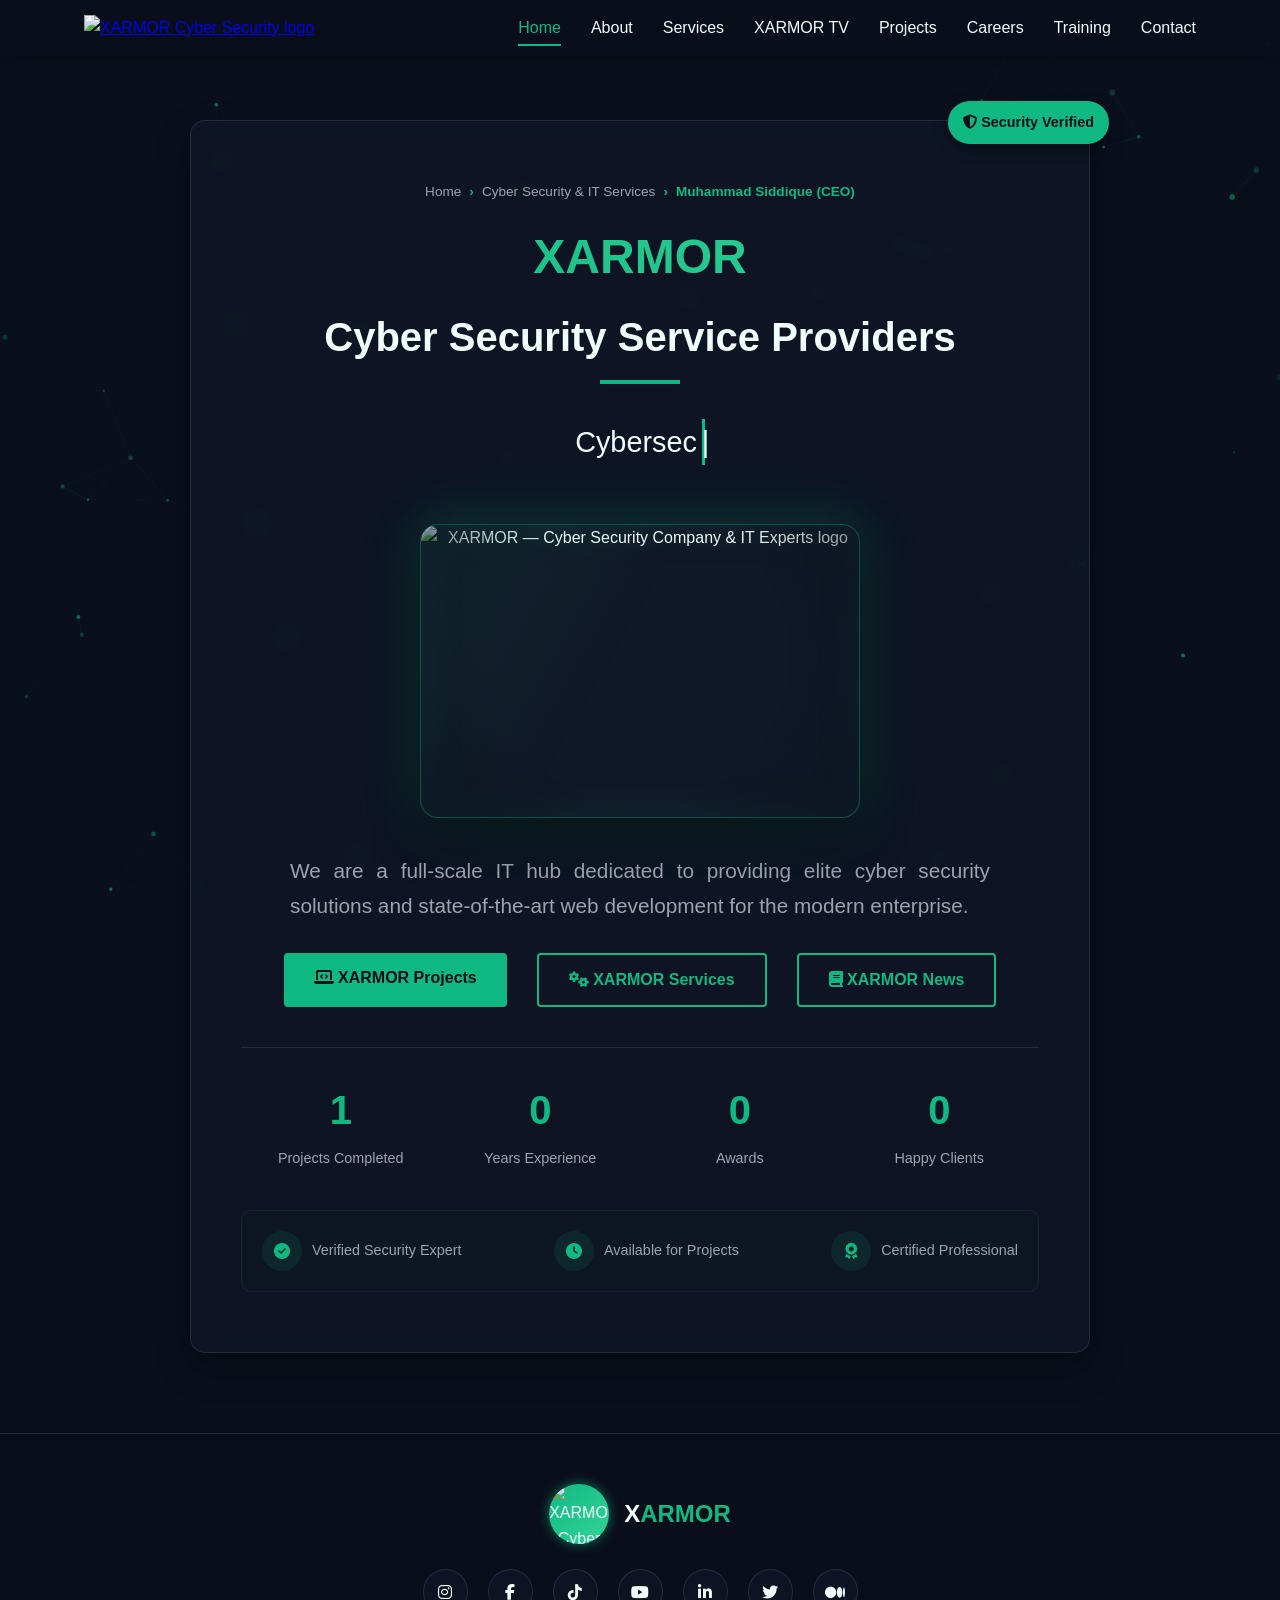
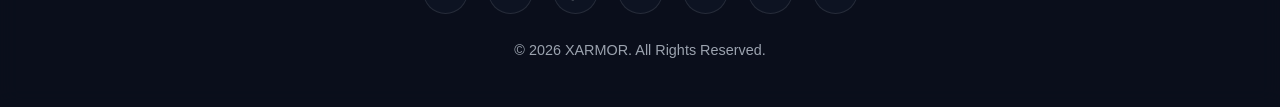
==== index.html @ 3f314975 "Add files via upload" ====
<!DOCTYPE html>
<html lang="en">
<head>
    <meta charset="UTF-8">
    <meta name="viewport" content="width=device-width, initial-scale=1.0">

    <!-- ============================ PRIMARY SEO ============================ -->
    <title>XARMOR — Cyber Security Company & IT Experts | Muhammad Siddique</title>
    <meta name="description" content="XARMOR is a Lahore-based cyber security company and full-scale IT hub led by Muhammad Siddique (UET & UMT) — penetration testing, ethical hacking, vulnerability assessment, IoT security, machine learning & web development.">
    <meta name="keywords" content="XARMOR, XARMOR Cyber Security, Siddique, Siddiqui, Muhammad Siddique, Professor Siddiqui, Siddique UET, Siddique UMT, IT Expert, IT Hub, Cyber Security, Cybersecurity Company, Penetration Testing, Vulnerability Assessment, Ethical Hacking, IoT Security, Machine Learning, Network Security, Web Development, Python, Django, UET, UMT, University of Engineering and Technology, University of Management and Technology, Cyber Security Lahore, Cyber Security Pakistan, Security Researcher">
    <meta name="author" content="Muhammad Siddique (XARMOR)">
    <meta name="robots" content="index, follow, max-image-preview:large, max-snippet:-1, max-video-preview:-1">
    <meta name="theme-color" content="#10b981">
    <link rel="canonical" href="https://siddique.xarmor.org/">
    <!-- Add your Google Search Console verification token here when you have it:
         <meta name="google-site-verification" content="YOUR_TOKEN"> -->

    <!-- ============================ OPEN GRAPH (Facebook/LinkedIn/WhatsApp) ============================ -->
    <meta property="og:type" content="website">
    <meta property="og:site_name" content="XARMOR">
    <meta property="og:title" content="XARMOR — Cyber Security Company & IT Experts | Muhammad Siddique">
    <meta property="og:description" content="Lahore-based cyber security company & IT hub led by Muhammad Siddique (UET & UMT) — penetration testing, ethical hacking, IoT & web security.">
    <meta property="og:url" content="https://siddique.xarmor.org/">
    <meta property="og:image" content="https://siddique.xarmor.org/asserts/logo.jpg">
    <meta property="og:image:width" content="1000">
    <meta property="og:image:height" content="667">
    <meta property="og:image:alt" content="XARMOR — Cyber Security Company &amp; IT Experts">
    <meta property="og:locale" content="en_US">

    <!-- ============================ TWITTER / X CARD ============================ -->
    <meta name="twitter:card" content="summary_large_image">
    <meta name="twitter:title" content="XARMOR — Cyber Security Company & IT Experts | Muhammad Siddique">
    <meta name="twitter:description" content="Lahore-based cyber security company & IT hub led by Muhammad Siddique (UET & UMT) — penetration testing, ethical hacking, IoT & web security.">
    <meta name="twitter:image" content="https://siddique.xarmor.org/asserts/logo.jpg">

    <!-- ============================ PERFORMANCE / RESOURCE HINTS ============================ -->
    <link rel="preconnect" href="https://cdnjs.cloudflare.com" crossorigin>
    <link rel="preconnect" href="https://images.unsplash.com" crossorigin>
    <link rel="preconnect" href="https://img.youtube.com" crossorigin>
    <link rel="preconnect" href="https://www.youtube.com">

    <!-- ============================ ICONS / MANIFEST ============================ -->
    <link rel="shortcut icon" href="favicon/favicon-32x32.png" type="image/png">
    <link rel="icon" type="image/png" sizes="32x32" href="favicon/favicon-32x32.png">
    <link rel="icon" type="image/png" sizes="16x16" href="favicon/favicon-16x16.png">
    <link rel="apple-touch-icon" sizes="180x180" href="favicon/apple-touch-icon.png">
    <link rel="manifest" href="favicon/site.webmanifest">

    <!-- ============================ STYLES ============================ -->
    <link rel="preload" as="style" href="https://cdnjs.cloudflare.com/ajax/libs/font-awesome/6.4.0/css/all.min.css" onload="this.onload=null;this.rel='stylesheet'">
    <noscript><link rel="stylesheet" href="https://cdnjs.cloudflare.com/ajax/libs/font-awesome/6.4.0/css/all.min.css"></noscript>
    <link rel="stylesheet" href="style.css">
<script type="application/ld+json">
    {
      "@context": "https://schema.org",
      "@graph": [
        {
          "@type": ["Organization", "ProfessionalService"],
          "@id": "https://siddique.xarmor.org/#organization",
          "name": "XARMOR",
          "alternateName": "XARMOR Cyber Security",
          "url": "https://siddique.xarmor.org/",
          "logo": "https://siddique.xarmor.org/favicon/android-chrome-512x512.png",
          "image": "https://siddique.xarmor.org/asserts/logo.jpg",
          "description": "XARMOR is a full-scale IT hub and cyber security company providing penetration testing, vulnerability assessment, ethical hacking, IoT security, machine learning and web development.",
          "email": "info@xarmor.org",
          "telephone": "+92-301-336-9414",
          "priceRange": "$$",
          "areaServed": "Worldwide",
          "knowsAbout": ["Cyber Security", "Penetration Testing", "Vulnerability Assessment", "Ethical Hacking", "IoT Security", "Machine Learning", "Network Security", "Web Development", "Python Programming", "Django", "Information Technology", "Linux"],
          "address": {
            "@type": "PostalAddress",
            "addressLocality": "Lahore",
            "addressRegion": "Punjab",
            "addressCountry": "PK"
          },
          "founder": { "@id": "https://siddique.xarmor.org/#person" },
          "sameAs": [
            "https://www.instagram.com/xarmororg/",
            "https://www.facebook.com/profile.php?id=61591018547127",
            "https://www.youtube.com/@xarmororg",
            "https://www.linkedin.com/in/siddique24"
          ]
        },
        {
          "@type": "Person",
          "@id": "https://siddique.xarmor.org/#person",
          "name": "Muhammad Siddique",
          "alternateName": ["Siddique", "Siddiqui", "Muhammad Siddiqui", "Professor Siddiqui", "Siddique UET"],
          "jobTitle": "CEO & Cyber Security Expert",
          "description": "Muhammad Siddique is the CEO of XARMOR, an IT expert and cyber security researcher specialising in penetration testing, IoT security and machine learning. UET and UMT alumnus based in Lahore, Pakistan.",
          "url": "https://siddique.xarmor.org/",
          "image": "https://siddique.xarmor.org/asserts/siddique.jpg",
          "worksFor": { "@id": "https://siddique.xarmor.org/#organization" },
          "alumniOf": [
            { "@type": "CollegeOrUniversity", "name": "University of Engineering and Technology (UET), Lahore" },
            { "@type": "CollegeOrUniversity", "name": "University of Management and Technology (UMT), Lahore" }
          ],
          "knowsAbout": ["Cyber Security", "Penetration Testing", "Ethical Hacking", "IoT Security", "Machine Learning", "Network Security", "Python", "Django", "Web Development", "Information Technology"],
          "sameAs": [
            "https://www.linkedin.com/in/siddique24",
            "https://www.youtube.com/@xarmororg",
            "https://www.instagram.com/xarmororg/",
            "https://www.facebook.com/profile.php?id=61591018547127"
          ]
        },
        {
          "@type": "WebSite",
          "@id": "https://siddique.xarmor.org/#website",
          "url": "https://siddique.xarmor.org/",
          "name": "XARMOR — Cyber Security Company & IT Experts",
          "description": "Cyber security company and IT hub led by Muhammad Siddique (UET & UMT).",
          "inLanguage": "en",
          "publisher": { "@id": "https://siddique.xarmor.org/#organization" }
        },
        {
          "@type": "BreadcrumbList",
          "@id": "https://siddique.xarmor.org/#breadcrumb",
          "itemListElement": [
            { "@type": "ListItem", "position": 1, "name": "Home", "item": "https://siddique.xarmor.org/#home" },
            { "@type": "ListItem", "position": 2, "name": "Cyber Security & IT Services", "item": "https://siddique.xarmor.org/#services" },
            { "@type": "ListItem", "position": 3, "name": "Muhammad Siddique (CEO)", "item": "https://siddique.xarmor.org/#about" }
          ]
        }
      ]
    }
    </script>
</head>
<body>
    <canvas id="network-canvas"></canvas>

    <div class="scroll-top" id="scrollTop">
        <i class="fas fa-chevron-up"></i>
    </div>

    <header>
        <div class="container header-container">
            <div class="logo-container"><a href="index.html"><img src="favicon/favicon-32x32.png" alt="XARMOR Cyber Security logo" class="logo-img" width="50" height="50"></a>
            </div>
            <nav>
                <div class="menu-toggle" id="menuToggle">
                    <i class="fas fa-bars"></i>
                </div>
                <ul id="navMenu">
                    <li><a href="index.html" class="active">Home</a></li>
                    <li><a href="about.html">About</a></li>
                    <li><a href="services.html">Services</a></li>
                    <li><a href="xarmor-tv.html">XARMOR TV</a></li>
                    <li><a href="projects.html">Projects</a></li>
                    <li><a href="careers.html">Careers</a></li>
                    <li><a href="training.html">Training</a></li>
                    <li><a href="contact.html">Contact</a></li>
                </ul>
            </nav>
        </div>
    </header>

<section class="hero" id="home">
        <div class="container">
            <div class="hero-content">
                <nav class="breadcrumb" aria-label="Breadcrumb">
                    <ol>
                        <li><a href="index.html">Home</a></li>
                        <li><a href="services.html">Cyber Security &amp; IT Services</a></li>
                        <li aria-current="page">Muhammad Siddique (CEO)</li>
                    </ol>
                </nav>

                <div class="security-badge">
                    <i class="fas fa-shield-alt"></i> Security Verified
                </div>
                
                <h1>X<span class="highlight">ARMOR</span></h1>
                
                <!-- Name above typing text -->
                <div class="name-above-typing">
                    <h2 class="profession-title">Cyber Security Service Providers</h2>
                </div>
                
                <div class="typing-text" id="typingText"></div>
                
                <!-- Logo before description -->
                <div class="hero-logo">
                    <div class="hero-logo-img">
                        <picture>
                            <source srcset="asserts/logo.webp" type="image/webp">
                            <img src="asserts/logo.jpg" alt="XARMOR — Cyber Security Company &amp; IT Experts logo" width="1000" height="667" fetchpriority="high" decoding="async">
                        </picture>
                    </div>
                </div>

                <p style="text-align: justify;" class="hero-description">We are a full-scale IT hub dedicated to providing elite cyber security solutions and state-of-the-art web development for the modern enterprise.</p>
                
                <div class="hero-buttons">
                    <a href="projects.html" class="btn">
                        <i class="fas fa-laptop-code"></i> XARMOR Projects
                    </a>
                    <a href="services.html" class="btn btn-secondary">
                        <i class="fas fa-cogs"></i> XARMOR Services
                    </a>
                    <a href="contact.html" class="btn btn-secondary">
                        <i class="fas fa-book"></i> XARMOR News
                    </a>
                </div>
                
                <div class="hero-stats">
                    <div class="stat-item">
                        <div class="stat-number" id="projectsCount">0</div>
                        <div class="stat-label">Projects Completed</div>
                    </div>
                    <div class="stat-item">
                        <div class="stat-number" id="experienceYears">0</div>
                        <div class="stat-label">Years Experience</div>
                    </div>
                    <div class="stat-item">
                        <div class="stat-number" id="certificationsCount">0</div>
                        <div class="stat-label">Awards</div>
                    </div>
                    <div class="stat-item">
                        <div class="stat-number" id="clientsCount">0</div>
                        <div class="stat-label">Happy Clients</div>
                    </div>
                </div>
                
                <div class="trust-indicators">
                    <div class="trust-item">
                        <div class="trust-icon">
                            <i class="fas fa-check-circle"></i>
                        </div>
                        <div class="trust-text">Verified Security Expert</div>
                    </div>
                    <div class="trust-item">
                        <div class="trust-icon">
                            <i class="fas fa-clock"></i>
                        </div>
                        <div class="trust-text">Available for Projects</div>
                    </div>
                    <div class="trust-item">
                        <div class="trust-icon">
                            <i class="fas fa-award"></i>
                        </div>
                        <div class="trust-text">Certified Professional</div>
                    </div>
                </div>
            </div>
        </div>
    </section>

    <footer>
        <div class="container">
            <div class="footer-logo">
                <div class="footer-logo-img"><img src="favicon/favicon-32x32.png" alt="XARMOR Cyber Security logo" width="60" height="60" loading="lazy"></div>
                <div class="footer-logo-text">X<span>ARMOR</span></div>
            </div>

            <div class="social-links">
                <a href="https://www.instagram.com/xarmororg/" class="social-link" target="_blank"><i class="fab fa-instagram"></i></a>
                <a href="https://www.facebook.com/profile.php?id=61591018547127" class="social-link" target="_blank"><i class="fab fa-facebook-f"></i></a>
                <a href="#" class="social-link" target="_blank"><i class="fab fa-tiktok"></i></a>
                <a href="https://www.youtube.com/@xarmororg" class="social-link" target="_blank"><i class="fab fa-youtube"></i></a>
                <a href="https://www.linkedin.com/in/siddique24" class="social-link" target="_blank"><i class="fab fa-linkedin-in"></i></a>
                <a href="#" class="social-link" target="_blank"><i class="fab fa-twitter"></i></a>
                <a href="#" class="social-link" target="_blank"><i class="fab fa-medium-m"></i></a>
            </div>
            <p class="copyright">© 2026 XARMOR. All Rights Reserved.</p>
        </div>
    </footer>

    <script src="script.js"></script>
</body>

</html>
---- style.css ----
:root {
    --primary: #10b981;
    --primary-dark: #059669;
    --primary-light: #34d399;
    --secondary: #3b82f6;
    --accent: #f59e0b;
    --success: #10b981;
    --dark: #0a0f1c;
    --dark-light: #111827;
    --light: #f0fdfa;
    --gray: #9ca3af;
    --tech-green: #10b981;
    --info-teal: #06b6d4;
}

* {
    margin: 0;
    padding: 0;
    box-sizing: border-box;
    font-family: 'Segoe UI', Tahoma, Geneva, Verdana, sans-serif;
}

html {
    scroll-behavior: smooth;
}

body {
    background-color: var(--dark);
    color: var(--light);
    line-height: 1.6;
    overflow-x: hidden;
}

.container {
    width: 90%;
    max-width: 1200px;
    margin: 0 auto;
    padding: 0 20px;
}

section {
    padding: 100px 0;
    position: relative;
    z-index: 2;
}

h1, h2, h3, h4 {
    margin-bottom: 20px;
    color: var(--light);
}

h1 {
    font-size: 3.5rem;
    line-height: 1.2;
}

h2 {
    font-size: 2.5rem;
    text-align: center;
    margin-bottom: 50px;
    position: relative;
}

h2::after {
    content: '';
    position: absolute;
    bottom: -15px;
    left: 50%;
    transform: translateX(-50%);
    width: 80px;
    height: 4px;
    background: var(--primary);
}

p {
    margin-bottom: 15px;
    color: var(--gray);
}

.btn {
    display: inline-block;
    padding: 12px 30px;
    background: var(--primary);
    color: var(--dark);
    border: none;
    border-radius: 4px;
    font-weight: 600;
    text-decoration: none;
    cursor: pointer;
    transition: all 0.3s ease;
    position: relative;
    overflow: hidden;
}

.btn::before {
    content: '';
    position: absolute;
    top: 0;
    left: -100%;
    width: 100%;
    height: 100%;
    background: linear-gradient(90deg, transparent, rgba(255,255,255,0.2), transparent);
    transition: 0.5s;
}

.btn:hover::before {
    left: 100%;
}

.btn:hover {
    background: var(--primary-dark);
    transform: translateY(-3px);
    box-shadow: 0 10px 20px rgba(0, 0, 0, 0.2);
}

.btn-secondary {
    background: transparent;
    border: 2px solid var(--primary);
    color: var(--primary);
    margin-left: 15px;
}

.btn-secondary:hover {
    background: rgba(16, 185, 129, 0.1);
}

/* Animated Background */
#network-canvas {
    position: fixed;
    top: 0;
    left: 0;
    width: 100%;
    height: 100%;
    z-index: 1;
    background: var(--dark);
}

/* Header & Navigation */
header {
    background: rgba(10, 15, 28, 0.95);
    position: fixed;
    width: 100%;
    z-index: 1000;
    padding: 15px 0;
    box-shadow: 0 2px 20px rgba(0, 0, 0, 0.3);
    backdrop-filter: blur(10px);
    transition: all 0.3s ease;
}

.header-container {
    display: flex;
    justify-content: space-between;
    align-items: center;
}

/* Logo Container */
.logo-container {
    display: flex;
    align-items: center;
    justify-content: center;
}

/* Logo Image */
.logo-img {
    width: 50px;
    height: 50px;
    object-fit: contain;
    animation: glow 2s ease-in-out infinite;
    transition: transform 0.3s ease;
}

/* Hover Effect */
.logo-img:hover {
    transform: scale(1.08);
}

/* Glow Animation */
@keyframes glow {
    0% {
        filter: drop-shadow(0 0 5px rgba(16, 185, 129, 0.4));
    }
    50% {
        filter: drop-shadow(0 0 15px rgba(16, 185, 129, 0.9));
    }
    100% {
        filter: drop-shadow(0 0 5px rgba(16, 185, 129, 0.4));
    }
}

nav ul {
    display: flex;
    list-style: none;
}

nav ul li {
    margin-left: 30px;
    position: relative;
}

nav ul li a {
    color: var(--light);
    text-decoration: none;
    font-weight: 500;
    transition: color 0.3s ease;
    position: relative;
    padding: 5px 0;
}

nav ul li a:hover {
    color: var(--primary);
}

nav ul li a::after {
    content: '';
    position: absolute;
    bottom: -5px;
    left: 0;
    width: 0;
    height: 2px;
    background: var(--primary);
    transition: width 0.3s ease;
}

nav ul li a:hover::after {
    width: 100%;
}

nav ul li a.active {
    color: var(--primary);
}

nav ul li a.active::after {
    width: 100%;
}

.menu-toggle {
    display: none;
    font-size: 1.5rem;
    cursor: pointer;
    color: var(--light);
}

/* Enhanced Hero Section - Centered */
.hero {
    min-height: 100vh;
    display: flex;
    align-items: center;
    justify-content: center;
    text-align: center;
    position: relative;
    z-index: 2;
    padding: 120px 0 80px;
}

.hero-content {
    max-width: 900px;
    background: rgba(17, 24, 39, 0.7);
    padding: 60px 50px;
    border-radius: 15px;
    backdrop-filter: blur(10px);
    box-shadow: 0 15px 35px rgba(0, 0, 0, 0.3);
    border: 1px solid rgba(255, 255, 255, 0.1);
    animation: fadeInUp 1s ease;
    position: relative;
    margin: 0 auto;
    width: 100%;
}

@keyframes fadeInUp {
    from {
        opacity: 0;
        transform: translateY(30px);
    }
    to {
        opacity: 1;
        transform: translateY(0);
    }
}

.hero h1 {
    margin-bottom: 20px;
    background: linear-gradient(45deg, var(--primary), var(--primary-light));
    -webkit-background-clip: text;
    -webkit-text-fill-color: transparent;
    background-clip: text;
    font-size: 3rem;
    text-align: center;
}

/* Logo in Hero Section */
.hero-logo {
    display: flex;
    justify-content: center;
    align-items: center;
    margin: 35px 0;
    text-align: center;
}

/* Premium framed logo */
.hero-logo-img {
    position: relative;
    width: min(440px, 85%);
    aspect-ratio: 3 / 2;
    border-radius: 18px;
    overflow: hidden;
    background: var(--dark-light);
    border: 1px solid rgba(16, 185, 129, 0.35);
    box-shadow:
        inset 0 0 45px rgba(16, 185, 129, 0.12),
        0 18px 45px rgba(0, 0, 0, 0.55),
        0 0 55px rgba(16, 185, 129, 0.30);
    animation: heroLogoFloat 5s ease-in-out infinite;
    isolation: isolate;
}

.hero-logo-img img {
    width: 100%;
    height: 100%;
    object-fit: cover;
    display: block;
    transition: transform 0.6s ease;
}

.hero-logo-img:hover img {
    transform: scale(1.06);
}

/* Soft inner vignette + green tint to lift the dark wordmark */
.hero-logo-img::after {
    content: '';
    position: absolute;
    inset: 0;
    border-radius: 18px;
    background:
        radial-gradient(circle at 50% 45%, transparent 55%, rgba(10, 15, 28, 0.55) 100%),
        linear-gradient(120deg, rgba(16, 185, 129, 0.10), transparent 45%);
    pointer-events: none;
    z-index: 1;
}

/* Periodic shine sweep */
.hero-logo-img::before {
    content: '';
    position: absolute;
    top: 0;
    left: -130%;
    width: 55%;
    height: 100%;
    background: linear-gradient(120deg, transparent, rgba(255, 255, 255, 0.18), transparent);
    transform: skewX(-20deg);
    animation: heroShine 5s ease-in-out infinite;
    z-index: 2;
    pointer-events: none;
}

@keyframes heroShine {
    0%, 55% { left: -130%; }
    100% { left: 130%; }
}

@keyframes heroLogoFloat {
    0%, 100% {
        transform: translateY(0);
        box-shadow:
            inset 0 0 45px rgba(16, 185, 129, 0.12),
            0 18px 45px rgba(0, 0, 0, 0.55),
            0 0 45px rgba(16, 185, 129, 0.25);
    }
    50% {
        transform: translateY(-10px);
        box-shadow:
            inset 0 0 55px rgba(16, 185, 129, 0.18),
            0 28px 55px rgba(0, 0, 0, 0.6),
            0 0 70px rgba(16, 185, 129, 0.45);
    }
}

/* Enhanced hero description */
.hero-description {
    font-size: 1.3rem;
    margin-bottom: 30px;
    color: var(--gray);
    max-width: 700px;
    margin-left: auto;
    margin-right: auto;
    text-align: center;
    line-height: 1.7;
}

.highlight {
    color: var(--primary);
}

/* Breadcrumb navigation (SEO + UX) */
.breadcrumb {
    margin-bottom: 25px;
}

.breadcrumb ol {
    list-style: none;
    display: flex;
    flex-wrap: wrap;
    justify-content: center;
    align-items: center;
    gap: 8px;
    font-size: 0.85rem;
    margin: 0;
    padding: 0;
}

.breadcrumb li {
    display: flex;
    align-items: center;
    gap: 8px;
    color: var(--gray);
}

.breadcrumb li:not(:last-child)::after {
    content: '\203A'; /* › */
    color: var(--primary);
    font-weight: 700;
}

.breadcrumb a {
    color: var(--gray);
    text-decoration: none;
    transition: color 0.3s ease;
}

.breadcrumb a:hover {
    color: var(--primary);
}

.breadcrumb li[aria-current="page"] {
    color: var(--primary);
    font-weight: 600;
}

.typing-text {
    font-size: 1.8rem;
    margin-bottom: 30px;
    min-height: 70px;
    text-align: center;
}

.cursor {
    display: inline-block;
    width: 3px;
    background-color: var(--primary);
    margin-left: 5px;
    animation: blink 1s infinite;
}

@keyframes blink {
    0% { opacity: 1; }
    50% { opacity: 0; }
    100% { opacity: 1; }
}

.hero-buttons {
    display: flex;
    gap: 15px;
    margin-bottom: 30px;
    justify-content: center;
    flex-wrap: wrap;
}

/* Hero Stats */
.hero-stats {
    display: flex;
    justify-content: space-between;
    margin-top: 40px;
    padding-top: 30px;
    border-top: 1px solid rgba(255, 255, 255, 0.1);
}

.stat-item {
    text-align: center;
    flex: 1;
}

.stat-number {
    font-size: 2.5rem;
    font-weight: 700;
    color: var(--primary);
    margin-bottom: 5px;
}

.stat-label {
    font-size: 0.9rem;
    color: var(--gray);
}

/* Security Badge */
.security-badge {
    position: absolute;
    top: -20px;
    right: -20px;
    background: var(--primary);
    color: var(--dark);
    padding: 10px 15px;
    border-radius: 30px;
    font-weight: 600;
    font-size: 0.9rem;
    box-shadow: 0 5px 15px rgba(0, 0, 0, 0.3);
    animation: float 3s ease-in-out infinite;
}

@keyframes float {
    0% { transform: translateY(0px); }
    50% { transform: translateY(-10px); }
    100% { transform: translateY(0px); }
}

/* About Section */
.about {
    background: rgba(17, 24, 39, 0.7);
    backdrop-filter: blur(10px);
    border-radius: 15px;
    margin: 40px 0;
    padding: 70px 50px;
    border: 1px solid rgba(255, 255, 255, 0.1);
    box-shadow: 0 15px 35px rgba(0, 0, 0, 0.3);
}

.about-content {
    display: grid;
    grid-template-columns: 1fr 1fr;
    gap: 50px;
    align-items: center;
}

.about-text h3 {
    font-size: 1.8rem;
    margin-bottom: 20px;
    color: var(--primary);
}

.skills {
    display: flex;
    flex-wrap: wrap;
    gap: 10px;
    margin-top: 20px;
}

.skill-tag {
    background: rgba(16, 185, 129, 0.1);
    color: var(--primary);
    padding: 8px 15px;
    border-radius: 20px;
    font-size: 0.9rem;
    border: 1px solid rgba(16, 185, 129, 0.3);
    transition: all 0.3s ease;
}

.skill-tag:hover {
    background: rgba(16, 185, 129, 0.2);
    transform: translateY(-3px);
}

/* Services Section */
.services {
    background: rgba(17, 24, 39, 0.7);
    backdrop-filter: blur(10px);
    border-radius: 15px;
    margin: 40px 0;
    padding: 70px 50px;
    border: 1px solid rgba(255, 255, 255, 0.1);
    box-shadow: 0 15px 35px rgba(0, 0, 0, 0.3);
}

.services-grid {
    display: grid;
    grid-template-columns: repeat(auto-fit, minmax(300px, 1fr));
    gap: 30px;
    margin-top: 50px;
}

.service-card {
    background: rgba(17, 24, 39, 0.7);
    padding: 30px;
    border-radius: 10px;
    text-align: center;
    transition: all 0.3s ease;
    border: 1px solid rgba(255, 255, 255, 0.1);
    backdrop-filter: blur(10px);
}

.service-card:hover {
    transform: translateY(-10px);
    box-shadow: 0 15px 30px rgba(0, 0, 0, 0.3);
    border-color: var(--primary);
}

.service-icon {
    width: 80px;
    height: 80px;
    background: rgba(16, 185, 129, 0.1);
    border-radius: 50%;
    display: flex;
    align-items: center;
    justify-content: center;
    margin: 0 auto 20px;
    font-size: 2rem;
    color: var(--primary);
    transition: all 0.3s ease;
}

.service-card:hover .service-icon {
    background: var(--primary);
    color: var(--dark);
    transform: scale(1.1);
}

.service-title {
    font-size: 1.5rem;
    margin-bottom: 15px;
    color: var(--light);
}

.service-description {
    color: var(--gray);
    line-height: 1.6;
}

/* ===== XARMOR TV Section ===== */
.xtv-wrap {
    background: rgba(17, 24, 39, 0.7);
    backdrop-filter: blur(10px);
    border-radius: 15px;
    margin: 40px 0;
    padding: 70px 50px;
    border: 1px solid rgba(255, 255, 255, 0.1);
    box-shadow: 0 15px 35px rgba(0, 0, 0, 0.3);
}

.xtv-heading {
    font-size: 2.6rem;
}

.xtv-accent {
    display: inline-block;
    background: var(--primary);
    color: var(--dark);
    padding: 0 12px;
    border-radius: 8px;
    margin-left: 6px;
    box-shadow: 0 0 25px rgba(16, 185, 129, 0.5);
    animation: float 3s ease-in-out infinite;
}

.xtv-subtitle {
    text-align: center;
    max-width: 760px;
    margin: 0 auto 50px;
    font-size: 1.2rem;
    color: var(--gray);
    line-height: 1.7;
}

.xtv {
    display: grid;
    grid-template-columns: 1.9fr 1fr;
    gap: 30px;
    align-items: start;
}

.xtv-stage { min-width: 0; }

/* Single-channel theatre mode (embeds the whole channel) */
.xtv-theatre {
    display: block;
    max-width: 940px;
    margin: 0 auto;
}

.xtv-theatre .xtv-now-playing {
    text-align: center;
}

/* Cover label shown on the facade before play */
.xtv-cover-label {
    position: absolute;
    left: 0;
    right: 0;
    bottom: 24px;
    z-index: 3;
    text-align: center;
    pointer-events: none;
    display: flex;
    flex-direction: column;
    gap: 4px;
}

.xtv-cover-brand {
    font-size: clamp(1.6rem, 4vw, 2.4rem);
    font-weight: 800;
    letter-spacing: 2px;
    color: #fff;
    text-shadow: 0 2px 18px rgba(0, 0, 0, 0.65);
}

.xtv-cover-sub {
    font-size: 0.9rem;
    color: var(--primary);
    letter-spacing: 1px;
}

/* The TV screen */
.xtv-screen {
    position: relative;
    width: 100%;
    aspect-ratio: 16 / 9;
    border-radius: 16px;
    overflow: hidden;
    background: #000;
    border: 3px solid rgba(16, 185, 129, 0.25);
    box-shadow:
        0 0 0 1px rgba(0, 0, 0, 0.6),
        0 25px 60px rgba(0, 0, 0, 0.6),
        0 0 70px rgba(16, 185, 129, 0.22);
}

.xtv-screen iframe {
    position: absolute;
    inset: 0;
    width: 100%;
    height: 100%;
    border: 0;
    display: block;
}

/* Facade: thumbnail + play button (loads the iframe on click) */
.xtv-facade {
    position: absolute;
    inset: 0;
    cursor: pointer;
    overflow: hidden;
}

.xtv-facade img {
    width: 100%;
    height: 100%;
    object-fit: cover;
    transition: transform 0.6s ease;
}

.xtv-facade:hover img { transform: scale(1.05); }

.xtv-facade::after {
    content: '';
    position: absolute;
    inset: 0;
    background: linear-gradient(to top, rgba(10, 15, 28, 0.75), rgba(10, 15, 28, 0.1) 55%, rgba(10, 15, 28, 0.45));
}

.xtv-play {
    position: absolute;
    top: 50%;
    left: 50%;
    transform: translate(-50%, -50%);
    width: 84px;
    height: 84px;
    border-radius: 50%;
    background: rgba(16, 185, 129, 0.95);
    color: var(--dark);
    display: flex;
    align-items: center;
    justify-content: center;
    font-size: 2rem;
    z-index: 3;
    animation: xtvPulse 2s infinite;
    transition: transform 0.3s ease;
}

.xtv-play i { margin-left: 6px; }

.xtv-facade:hover .xtv-play {
    transform: translate(-50%, -50%) scale(1.12);
}

@keyframes xtvPulse {
    0% { box-shadow: 0 0 0 0 rgba(16, 185, 129, 0.55); }
    70% { box-shadow: 0 0 0 28px rgba(16, 185, 129, 0); }
    100% { box-shadow: 0 0 0 0 rgba(16, 185, 129, 0); }
}

/* Scanline overlay for a TV feel */
.xtv-scanlines {
    position: absolute;
    inset: 0;
    z-index: 2;
    pointer-events: none;
    background: repeating-linear-gradient(
        to bottom,
        rgba(255, 255, 255, 0.035) 0px,
        rgba(255, 255, 255, 0.035) 1px,
        transparent 1px,
        transparent 3px
    );
}

/* Now playing meta */
.xtv-now-playing { margin-top: 22px; }

.xtv-live {
    display: inline-flex;
    align-items: center;
    gap: 8px;
    font-size: 0.8rem;
    font-weight: 700;
    letter-spacing: 1.5px;
    color: var(--primary);
    background: rgba(16, 185, 129, 0.1);
    border: 1px solid rgba(16, 185, 129, 0.3);
    padding: 5px 12px;
    border-radius: 30px;
    margin-bottom: 14px;
}

.xtv-dot {
    width: 9px;
    height: 9px;
    border-radius: 50%;
    background: #ef4444;
    box-shadow: 0 0 8px #ef4444;
    animation: blink 1.2s infinite;
}

.xtv-now-playing h3 {
    font-size: 1.5rem;
    margin-bottom: 10px;
    color: var(--light);
}

.xtv-now-playing p {
    color: var(--gray);
    line-height: 1.6;
    margin-bottom: 18px;
}

.xtv-subscribe {
    display: inline-flex;
    align-items: center;
    gap: 10px;
    padding: 10px 22px;
    background: #ff0000;
    color: #fff;
    text-decoration: none;
    border-radius: 30px;
    font-weight: 600;
    transition: all 0.3s ease;
}

.xtv-subscribe:hover {
    background: #cc0000;
    transform: translateY(-3px);
    box-shadow: 0 10px 22px rgba(255, 0, 0, 0.3);
}

.xtv-subscribe i { font-size: 1.2rem; }

/* Playlist */
.xtv-playlist-wrap {
    background: rgba(10, 15, 28, 0.5);
    border: 1px solid rgba(255, 255, 255, 0.08);
    border-radius: 14px;
    overflow: hidden;
    display: flex;
    flex-direction: column;
}

.xtv-playlist-head {
    padding: 16px 18px;
    font-weight: 700;
    color: var(--light);
    border-bottom: 1px solid rgba(255, 255, 255, 0.08);
    display: flex;
    align-items: center;
    gap: 10px;
    background: rgba(16, 185, 129, 0.06);
}

.xtv-playlist-head i { color: var(--primary); }

.xtv-playlist {
    display: flex;
    flex-direction: column;
    gap: 4px;
    padding: 8px;
    max-height: 520px;
    overflow-y: auto;
}

.xtv-playlist::-webkit-scrollbar { width: 8px; }
.xtv-playlist::-webkit-scrollbar-track { background: transparent; }
.xtv-playlist::-webkit-scrollbar-thumb { background: rgba(16, 185, 129, 0.35); border-radius: 4px; }
.xtv-playlist::-webkit-scrollbar-thumb:hover { background: rgba(16, 185, 129, 0.6); }

.xtv-item {
    display: flex;
    gap: 12px;
    padding: 10px;
    border-radius: 10px;
    cursor: pointer;
    transition: background 0.25s ease, border-color 0.25s ease;
    border: 1px solid transparent;
}

.xtv-item:hover { background: rgba(16, 185, 129, 0.08); }

.xtv-item.active {
    background: rgba(16, 185, 129, 0.14);
    border-color: rgba(16, 185, 129, 0.35);
}

.xtv-thumb {
    position: relative;
    flex: 0 0 120px;
    width: 120px;
    height: 70px;
    border-radius: 8px;
    overflow: hidden;
    background: #000;
}

.xtv-thumb img {
    width: 100%;
    height: 100%;
    object-fit: cover;
}

.xtv-thumb .xtv-duration {
    position: absolute;
    inset: 0;
    display: flex;
    align-items: center;
    justify-content: center;
    color: #fff;
    font-size: 0.95rem;
    background: rgba(0, 0, 0, 0.3);
    opacity: 0;
    transition: opacity 0.25s ease;
}

.xtv-item:hover .xtv-duration,
.xtv-item.active .xtv-duration { opacity: 1; }

.xtv-item.active .xtv-duration { color: var(--primary); }

.xtv-meta { min-width: 0; }

.xtv-meta h4 {
    font-size: 0.98rem;
    color: var(--light);
    margin: 2px 0 6px;
    line-height: 1.35;
    display: -webkit-box;
    -webkit-line-clamp: 2;
    -webkit-box-orient: vertical;
    overflow: hidden;
}

.xtv-item.active .xtv-meta h4 { color: var(--primary); }

.xtv-meta p {
    font-size: 0.8rem;
    color: var(--gray);
    margin: 0;
    display: -webkit-box;
    -webkit-line-clamp: 2;
    -webkit-box-orient: vertical;
    overflow: hidden;
}

@media (max-width: 900px) {
    .xtv { grid-template-columns: 1fr; }
    .xtv-playlist { max-height: 380px; }
}

/* Profile Image Styling */
.profile-img-container {
    position: relative;
    display: flex;
    justify-content: center;
}

.profile-img {
    width: 300px;
    height: 300px;
    border-radius: 50%;
    object-fit: cover;
    border: 5px solid var(--primary);
    box-shadow: 0 10px 30px rgba(0, 0, 0, 0.3);
    transition: all 0.5s ease;
}

.profile-img:hover {
    transform: scale(1.05);
    box-shadow: 0 15px 40px rgba(16, 185, 129, 0.4);
}

.section-img {
    width: 100%;
    height: 200px;
    object-fit: cover;
    border-radius: 8px;
    margin-bottom: 20px;
    box-shadow: 0 5px 15px rgba(0, 0, 0, 0.2);
    transition: all 0.3s ease;
}

.section-img:hover {
    transform: scale(1.03);
}

/* Trust Indicators */
.trust-indicators {
    display: flex;
    justify-content: space-between;
    margin-top: 40px;
    padding: 20px;
    background: rgba(17, 24, 39, 0.5);
    border-radius: 10px;
    border: 1px solid rgba(255, 255, 255, 0.05);
}

.trust-item {
    display: flex;
    align-items: center;
    gap: 10px;
}

.trust-icon {
    width: 40px;
    height: 40px;
    background: rgba(16, 185, 129, 0.1);
    border-radius: 50%;
    display: flex;
    align-items: center;
    justify-content: center;
    color: var(--primary);
}

.trust-text {
    font-size: 0.9rem;
    color: var(--gray);
}

/* Projects Section - Auto-moving Carousel */
.projects-carousel {
    position: relative;
    padding: 0 8px;
}

.carousel-viewport {
    overflow: hidden;
    width: 100%;
    padding: 12px 4px 20px;
}

.carousel-track {
    display: flex;
    gap: 30px;
    will-change: transform;
    transition: transform 0.6s cubic-bezier(0.4, 0, 0.2, 1);
}

.project-card {
    background: rgba(17, 24, 39, 0.7);
    border-radius: 10px;
    overflow: hidden;
    box-shadow: 0 10px 25px rgba(0, 0, 0, 0.2);
    transition: transform 0.4s ease, box-shadow 0.4s ease;
    backdrop-filter: blur(10px);
    border: 1px solid rgba(255, 255, 255, 0.1);
}

/* Carousel cards: always visible, sized for 3-up on desktop */
.projects-carousel .project-card {
    flex: 0 0 calc((100% - 60px) / 3);
    display: flex;
    flex-direction: column;
}

.projects-carousel .project-card .project-content {
    flex: 1;
}

.project-card:hover {
    transform: translateY(-10px);
    box-shadow: 0 20px 40px rgba(0, 0, 0, 0.3);
    border-color: var(--primary);
}

/* Carousel navigation arrows */
.carousel-btn {
    position: absolute;
    top: 45%;
    transform: translateY(-50%);
    z-index: 6;
    width: 48px;
    height: 48px;
    border-radius: 50%;
    border: 1px solid rgba(16, 185, 129, 0.45);
    background: rgba(10, 15, 28, 0.85);
    color: var(--primary);
    font-size: 1.05rem;
    cursor: pointer;
    display: flex;
    align-items: center;
    justify-content: center;
    transition: all 0.3s ease;
    backdrop-filter: blur(6px);
    box-shadow: 0 6px 18px rgba(0, 0, 0, 0.4);
}

.carousel-btn:hover {
    background: var(--primary);
    color: var(--dark);
    box-shadow: 0 0 25px rgba(16, 185, 129, 0.55);
}

.carousel-prev { left: -12px; }
.carousel-next { right: -12px; }

/* Carousel dots */
.carousel-dots {
    display: flex;
    justify-content: center;
    gap: 10px;
    margin-top: 30px;
}

.carousel-dots .dot {
    width: 11px;
    height: 11px;
    border-radius: 50%;
    border: none;
    background: rgba(255, 255, 255, 0.22);
    cursor: pointer;
    transition: all 0.3s ease;
    padding: 0;
}

.carousel-dots .dot.active {
    background: var(--primary);
    width: 30px;
    border-radius: 6px;
    box-shadow: 0 0 12px rgba(16, 185, 129, 0.6);
}

/* Carousel responsive: cards visible per view */
@media (max-width: 992px) {
    .projects-carousel .project-card {
        flex: 0 0 calc((100% - 30px) / 2);
    }
}

@media (max-width: 600px) {
    .projects-carousel .project-card {
        flex: 0 0 100%;
    }
    .carousel-prev { left: 2px; }
    .carousel-next { right: 2px; }
}

.project-content {
    padding: 25px;
}

.project-title {
    font-size: 1.3rem;
    margin-bottom: 10px;
    color: var(--primary);
}

/* Education Section */
.education-grid {
    display: grid;
    grid-template-columns: repeat(auto-fit, minmax(320px, 1fr));
    gap: 30px;
}

.education-card {
    background: rgba(17, 24, 39, 0.7);
    padding: 30px;
    border-radius: 10px;
    box-shadow: 0 10px 25px rgba(0, 0, 0, 0.2);
    display: flex;
    flex-direction: column;
    backdrop-filter: blur(10px);
    border: 1px solid rgba(255, 255, 255, 0.1);
    transition: all 0.3s ease;
    opacity: 0;
    transform: translateY(30px);
}

.education-card.visible {
    opacity: 1;
    transform: translateY(0);
}

.education-card:hover {
    transform: translateY(-5px);
    box-shadow: 0 15px 30px rgba(0, 0, 0, 0.3);
}

.education-degree {
    font-size: 1.3rem;
    color: var(--primary);
    margin-bottom: 10px;
}

.education-thesis {
    font-style: italic;
    margin: 15px 0;
    padding: 15px;
    background: rgba(16, 185, 129, 0.05);
    border-left: 3px solid var(--primary);
    border-radius: 0 5px 5px 0;
}

/* Certifications Section */
.certs-grid {
    display: grid;
    grid-template-columns: repeat(auto-fit, minmax(250px, 1fr));
    gap: 25px;
}

.cert-card {
    background: rgba(17, 24, 39, 0.7);
    padding: 25px;
    border-radius: 10px;
    text-align: center;
    box-shadow: 0 10px 25px rgba(0, 0, 0, 0.2);
    transition: all 0.3s ease;
    backdrop-filter: blur(10px);
    border: 1px solid rgba(255, 255, 255, 0.1);
    opacity: 0;
    transform: translateY(30px);
}

.cert-card.visible {
    opacity: 1;
    transform: translateY(0);
}

.cert-card:hover {
    transform: translateY(-8px);
    box-shadow: 0 15px 30px rgba(0, 0, 0, 0.3);
}

.cert-icon {
    font-size: 2.5rem;
    color: var(--primary);
    margin-bottom: 15px;
}

.cert-name {
    font-weight: 600;
    margin-bottom: 5px;
}

.cert-org {
    color: var(--gray);
    font-size: 0.9rem;
}

/* Contact Section */
.contact-container {
    display: grid;
    grid-template-columns: 1fr 1fr;
    gap: 50px;
}

.contact-info {
    display: flex;
    flex-direction: column;
    gap: 20px;
}

.contact-item {
    display: flex;
    align-items: center;
    gap: 15px;
    padding: 15px;
    background: rgba(17, 24, 39, 0.7);
    border-radius: 8px;
    transition: all 0.3s ease;
    backdrop-filter: blur(10px);
    border: 1px solid rgba(255, 255, 255, 0.1);
}

.contact-item:hover {
    transform: translateX(5px);
    box-shadow: 0 5px 15px rgba(0, 0, 0, 0.2);
}

.contact-icon {
    width: 50px;
    height: 50px;
    background: var(--primary);
    border-radius: 50%;
    display: flex;
    align-items: center;
    justify-content: center;
    font-size: 1.2rem;
    color: var(--dark);
    flex-shrink: 0;
}

/* WhatsApp Contact */
.whatsapp-contact {
    display: flex;
    flex-direction: column;
    align-items: center;
    justify-content: center;
    text-align: center;
    padding: 40px;
    background: rgba(17, 24, 39, 0.7);
    border-radius: 15px;
    box-shadow: 0 10px 25px rgba(0, 0, 0, 0.2);
    backdrop-filter: blur(10px);
    border: 1px solid rgba(255, 255, 255, 0.1);
}

.whatsapp-icon {
    font-size: 4rem;
    color: #25D366;
    margin-bottom: 20px;
    animation: whatsapp-pulse 2s infinite;
}

@keyframes whatsapp-pulse {
    0% { transform: scale(1); }
    50% { transform: scale(1.1); }
    100% { transform: scale(1); }
}

.whatsapp-text {
    font-size: 1.5rem;
    margin-bottom: 15px;
    color: var(--light);
}

.whatsapp-number {
    font-size: 2rem;
    font-weight: 700;
    color: var(--primary);
    margin-bottom: 25px;
    text-decoration: none;
    transition: all 0.3s ease;
}

.whatsapp-number:hover {
    color: var(--primary-light);
    transform: scale(1.05);
}

.whatsapp-btn {
    display: inline-flex;
    align-items: center;
    gap: 10px;
    padding: 12px 25px;
    background: #25D366;
    color: white;
    text-decoration: none;
    border-radius: 30px;
    font-weight: 600;
    transition: all 0.3s ease;
}

.whatsapp-btn:hover {
    background: #128C7E;
    transform: translateY(-3px);
    box-shadow: 0 10px 20px rgba(37, 211, 102, 0.3);
}

/* Footer */
footer {
    background: rgba(10, 15, 28, 0.9);
    padding: 50px 0 30px;
    text-align: center;
    position: relative;
    z-index: 2;
    backdrop-filter: blur(10px);
    border-top: 1px solid rgba(255, 255, 255, 0.1);
}

.footer-logo {
    display: flex;
    justify-content: center;
    align-items: center;
    gap: 15px;
    margin-bottom: 20px;
}

.footer-logo-img {
    width: 60px;
    height: 60px;
    border-radius: 50%;
    overflow: hidden;
    box-shadow: 0 0 12px rgba(16, 185, 129, 0.6);
    display: flex;
    align-items: center;
    justify-content: center;
    background: linear-gradient(135deg, var(--primary), var(--primary-light));
    animation: pulse 2s infinite; /* glow animation */
}

.footer-logo-img img {
    width: 100%;
    height: 100%;
    object-fit: cover;
    animation: rotate 6s linear infinite; /* rotating logo */
}

/* glowing pulse */
@keyframes pulse {
    0% { box-shadow: 0 0 12px rgba(16,185,129,0.6); }
    50% { box-shadow: 0 0 25px rgba(16,185,129,0.9); }
    100% { box-shadow: 0 0 12px rgba(16,185,129,0.6); }
}

/* slow rotation */
@keyframes rotate {
    from { transform: rotate(0deg); }
    to { transform: rotate(360deg); }
}



.footer-logo-text {
    font-size: 1.5rem;
    font-weight: 700;
    color: var(--light);
}

.footer-logo-text span {
    color: var(--primary);
}

.social-links {
    display: flex;
    justify-content: center;
    gap: 20px;
    margin: 25px 0;
}

.social-link {
    width: 45px;
    height: 45px;
    background: rgba(17, 24, 39, 0.7);
    border-radius: 50%;
    display: flex;
    align-items: center;
    justify-content: center;
    color: var(--light);
    text-decoration: none;
    transition: all 0.3s ease;
    border: 1px solid rgba(255, 255, 255, 0.1);
}

.social-link:hover {
    background: var(--primary);
    transform: translateY(-5px);
    box-shadow: 0 10px 20px rgba(16, 185, 129, 0.3);
}

.copyright {
    color: var(--gray);
    font-size: 0.9rem;
    margin-top: 20px;
}

/* Scroll to top button */
.scroll-top {
    position: fixed;
    bottom: 30px;
    right: 30px;
    width: 50px;
    height: 50px;
    background: var(--primary);
    color: var(--dark);
    border-radius: 50%;
    display: flex;
    align-items: center;
    justify-content: center;
    font-size: 1.2rem;
    cursor: pointer;
    transition: all 0.3s ease;
    z-index: 100;
    box-shadow: 0 5px 15px rgba(0, 0, 0, 0.3);
    opacity: 0;
    visibility: hidden;
}

.scroll-top.active {
    opacity: 1;
    visibility: visible;
}

.scroll-top:hover {
    background: var(--primary-dark);
    transform: translateY(-5px);
}

/* Responsive Design */
@media (max-width: 992px) {
    .about-content, .contact-container {
        grid-template-columns: 1fr;
    }
    
    .timeline::after {
        left: 31px;
    }
    
    .timeline-item {
        width: 100%;
        padding-left: 70px;
        padding-right: 25px;
    }
    
    .timeline-item:nth-child(even) {
        left: 0;
    }
    
    .timeline-content::after {
        left: -10px;
    }
    
    .hero-stats {
        flex-wrap: wrap;
        gap: 20px;
    }
    
    .stat-item {
        flex: 0 0 calc(50% - 20px);
    }
    
    .trust-indicators {
        flex-wrap: wrap;
        gap: 15px;
    }
}

@media (max-width: 768px) {
    h1 {
        font-size: 2.8rem;
    }
    
    h2 {
        font-size: 2rem;
    }
    
    .profession-title {
        font-size: 1.8rem;
    }
    
    .hero-description {
        font-size: 1.1rem;
        padding: 0 10px;
    }
    
    nav ul {
        display: none;
        flex-direction: column;
        position: absolute;
        top: 70px;
        left: 0;
        width: 100%;
        background: rgba(10, 15, 28, 0.95);
        padding: 20px;
        box-shadow: 0 5px 10px rgba(0, 0, 0, 0.3);
        backdrop-filter: blur(10px);
    }
    
    nav ul.show {
        display: flex;
    }
    
    nav ul li {
        margin: 10px 0;
    }
    
    .menu-toggle {
        display: block;
    }
    
    .hero-buttons {
        flex-direction: column;
        gap: 15px;
    }
    
    .btn-secondary {
        margin-left: 0;
    }
    
    .profile-img {
        width: 200px;
        height: 200px;
    }
    
    .hero-content, .about, .services, .xtv-wrap {
        padding: 30px 20px;
    }
    
    .security-badge {
        position: relative;
        top: 0;
        right: 0;
        margin: bottom 12px;
    }

}
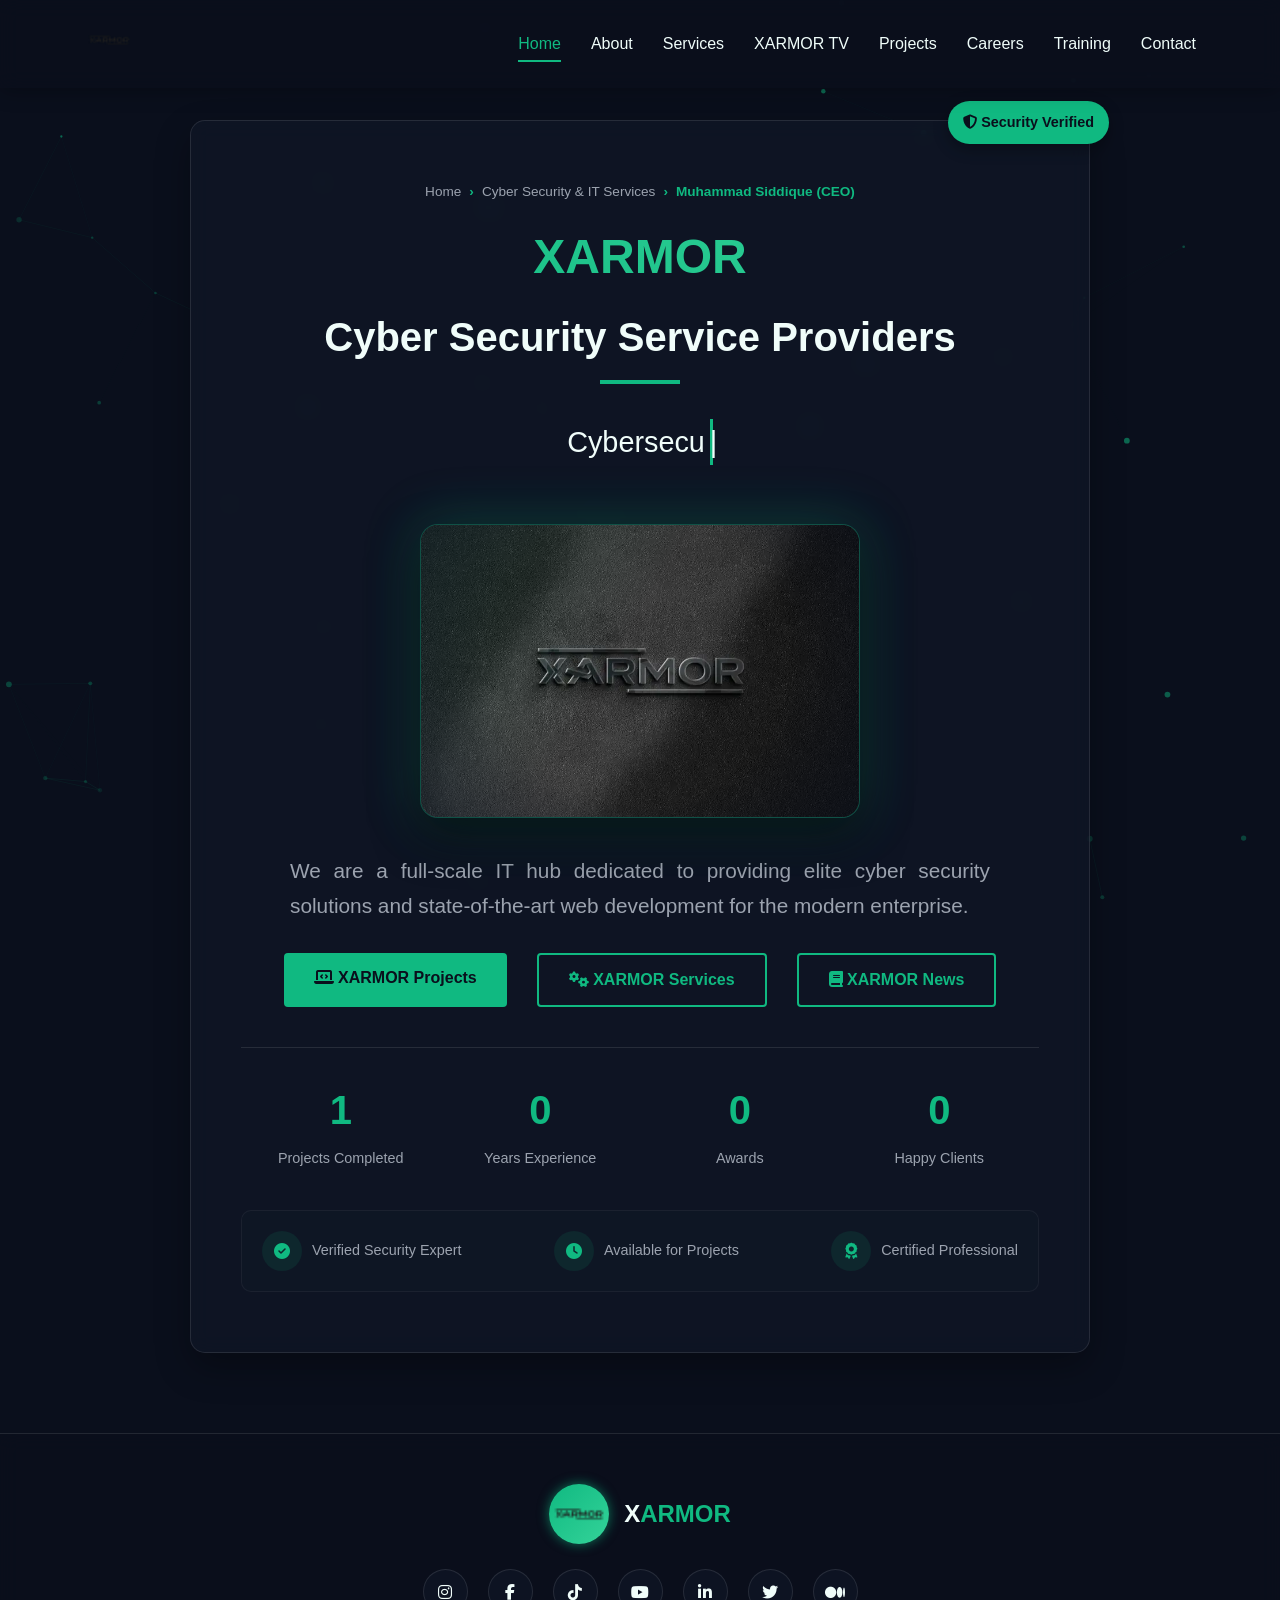
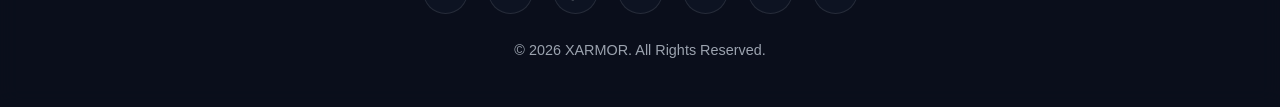
==== commit 59cc8736: "Update index.html" ====
--- a/index.html
+++ b/index.html
@@ -125,6 +125,7 @@
       ]
     }
     </script>
+    <meta name="google-site-verification" content="p1BuDfGAyPz96uqkdjSpAYS3mst_VzRIL9ma_IqMaSY" />
 </head>
 <body>
     <canvas id="network-canvas"></canvas>
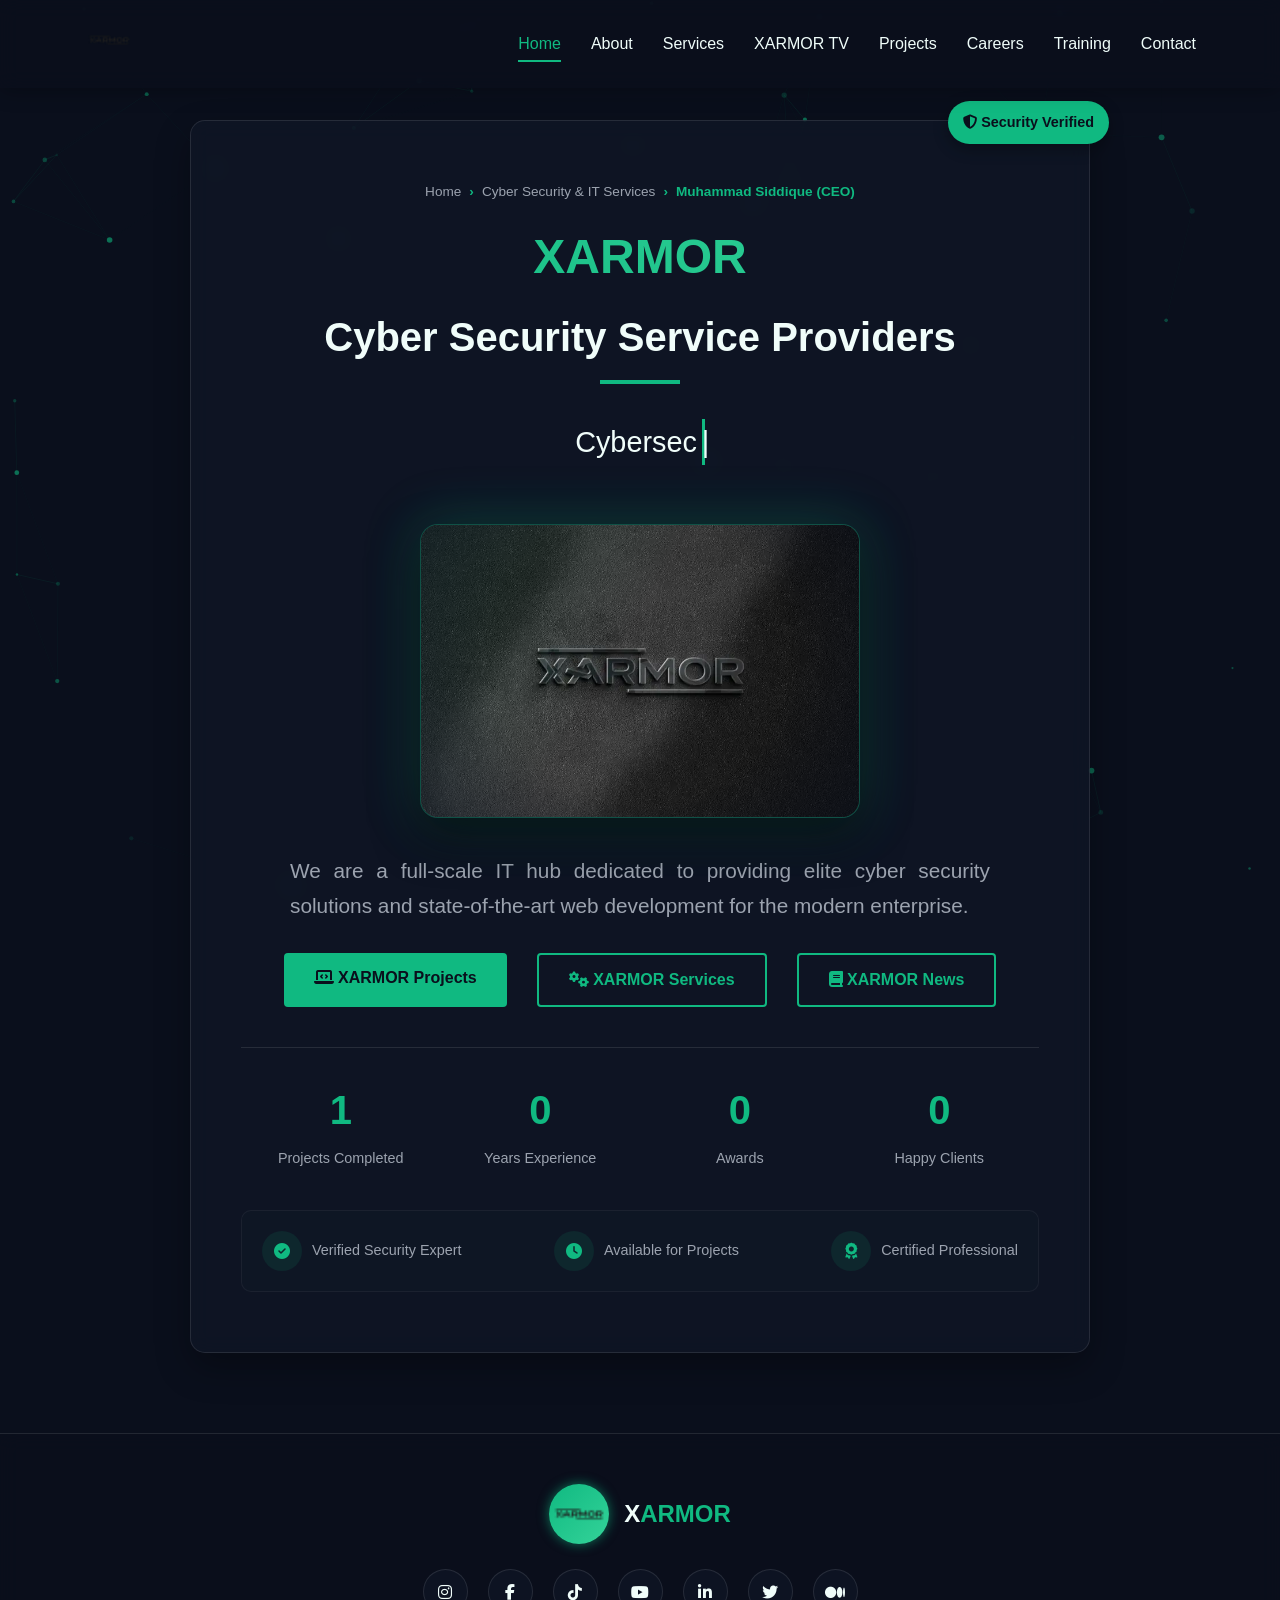
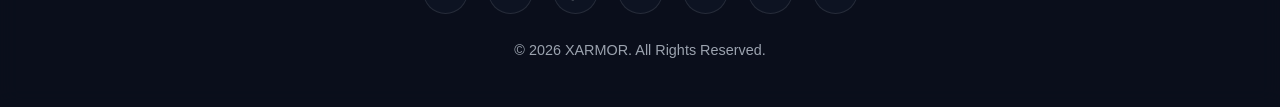
==== commit 0527baef: "Update index.html" ====
--- a/index.html
+++ b/index.html
@@ -11,7 +11,7 @@
     <meta name="author" content="Muhammad Siddique (XARMOR)">
     <meta name="robots" content="index, follow, max-image-preview:large, max-snippet:-1, max-video-preview:-1">
     <meta name="theme-color" content="#10b981">
-    <link rel="canonical" href="https://siddique.xarmor.org/">
+    <link rel="canonical" href="https://www.xarmor.org/">
     <!-- Add your Google Search Console verification token here when you have it:
          <meta name="google-site-verification" content="YOUR_TOKEN"> -->
 
@@ -20,8 +20,8 @@
     <meta property="og:site_name" content="XARMOR">
     <meta property="og:title" content="XARMOR — Cyber Security Company & IT Experts | Muhammad Siddique">
     <meta property="og:description" content="Lahore-based cyber security company & IT hub led by Muhammad Siddique (UET & UMT) — penetration testing, ethical hacking, IoT & web security.">
-    <meta property="og:url" content="https://siddique.xarmor.org/">
-    <meta property="og:image" content="https://siddique.xarmor.org/asserts/logo.jpg">
+    <meta property="og:url" content="https://www.xarmor.org/">
+    <meta property="og:image" content="https://www.xarmor.org/asserts/logo.jpg">
     <meta property="og:image:width" content="1000">
     <meta property="og:image:height" content="667">
     <meta property="og:image:alt" content="XARMOR — Cyber Security Company &amp; IT Experts">
@@ -31,7 +31,7 @@
     <meta name="twitter:card" content="summary_large_image">
     <meta name="twitter:title" content="XARMOR — Cyber Security Company & IT Experts | Muhammad Siddique">
     <meta name="twitter:description" content="Lahore-based cyber security company & IT hub led by Muhammad Siddique (UET & UMT) — penetration testing, ethical hacking, IoT & web security.">
-    <meta name="twitter:image" content="https://siddique.xarmor.org/asserts/logo.jpg">
+    <meta name="twitter:image" content="https://www.xarmor.org/asserts/logo.jpg">
 
     <!-- ============================ PERFORMANCE / RESOURCE HINTS ============================ -->
     <link rel="preconnect" href="https://cdnjs.cloudflare.com" crossorigin>
@@ -74,7 +74,7 @@
             "addressRegion": "Punjab",
             "addressCountry": "PK"
           },
-          "founder": { "@id": "https://siddique.xarmor.org/#person" },
+          "founder": { "@id": "https://www.xarmor.org/#person" },
           "sameAs": [
             "https://www.instagram.com/xarmororg/",
             "https://www.facebook.com/profile.php?id=61591018547127",
@@ -84,13 +84,13 @@
         },
         {
           "@type": "Person",
-          "@id": "https://siddique.xarmor.org/#person",
+          "@id": "https://www.xarmor.org/#person",
           "name": "Muhammad Siddique",
           "alternateName": ["Siddique", "Siddiqui", "Muhammad Siddiqui", "Professor Siddiqui", "Siddique UET"],
           "jobTitle": "CEO & Cyber Security Expert",
           "description": "Muhammad Siddique is the CEO of XARMOR, an IT expert and cyber security researcher specialising in penetration testing, IoT security and machine learning. UET and UMT alumnus based in Lahore, Pakistan.",
-          "url": "https://siddique.xarmor.org/",
-          "image": "https://siddique.xarmor.org/asserts/siddique.jpg",
+          "url": "https://www.xarmor.org/",
+          "image": "https://www.xarmor.org/asserts/siddique.jpg",
           "worksFor": { "@id": "https://siddique.xarmor.org/#organization" },
           "alumniOf": [
             { "@type": "CollegeOrUniversity", "name": "University of Engineering and Technology (UET), Lahore" },
@@ -106,18 +106,18 @@
         },
         {
           "@type": "WebSite",
-          "@id": "https://siddique.xarmor.org/#website",
-          "url": "https://siddique.xarmor.org/",
+          "@id": "https://www.xarmor.org/#website",
+          "url": "https://www.xarmor.org/",
           "name": "XARMOR — Cyber Security Company & IT Experts",
           "description": "Cyber security company and IT hub led by Muhammad Siddique (UET & UMT).",
           "inLanguage": "en",
-          "publisher": { "@id": "https://siddique.xarmor.org/#organization" }
+          "publisher": { "@id": "https://www.xarmor.org/#organization" }
         },
         {
           "@type": "BreadcrumbList",
-          "@id": "https://siddique.xarmor.org/#breadcrumb",
+          "@id": "https://www.xarmor.org/#breadcrumb",
           "itemListElement": [
-            { "@type": "ListItem", "position": 1, "name": "Home", "item": "https://siddique.xarmor.org/#home" },
+            { "@type": "ListItem", "position": 1, "name": "Home", "item": "https://www.xarmor.org/#home" },
             { "@type": "ListItem", "position": 2, "name": "Cyber Security & IT Services", "item": "https://siddique.xarmor.org/#services" },
             { "@type": "ListItem", "position": 3, "name": "Muhammad Siddique (CEO)", "item": "https://siddique.xarmor.org/#about" }
           ]
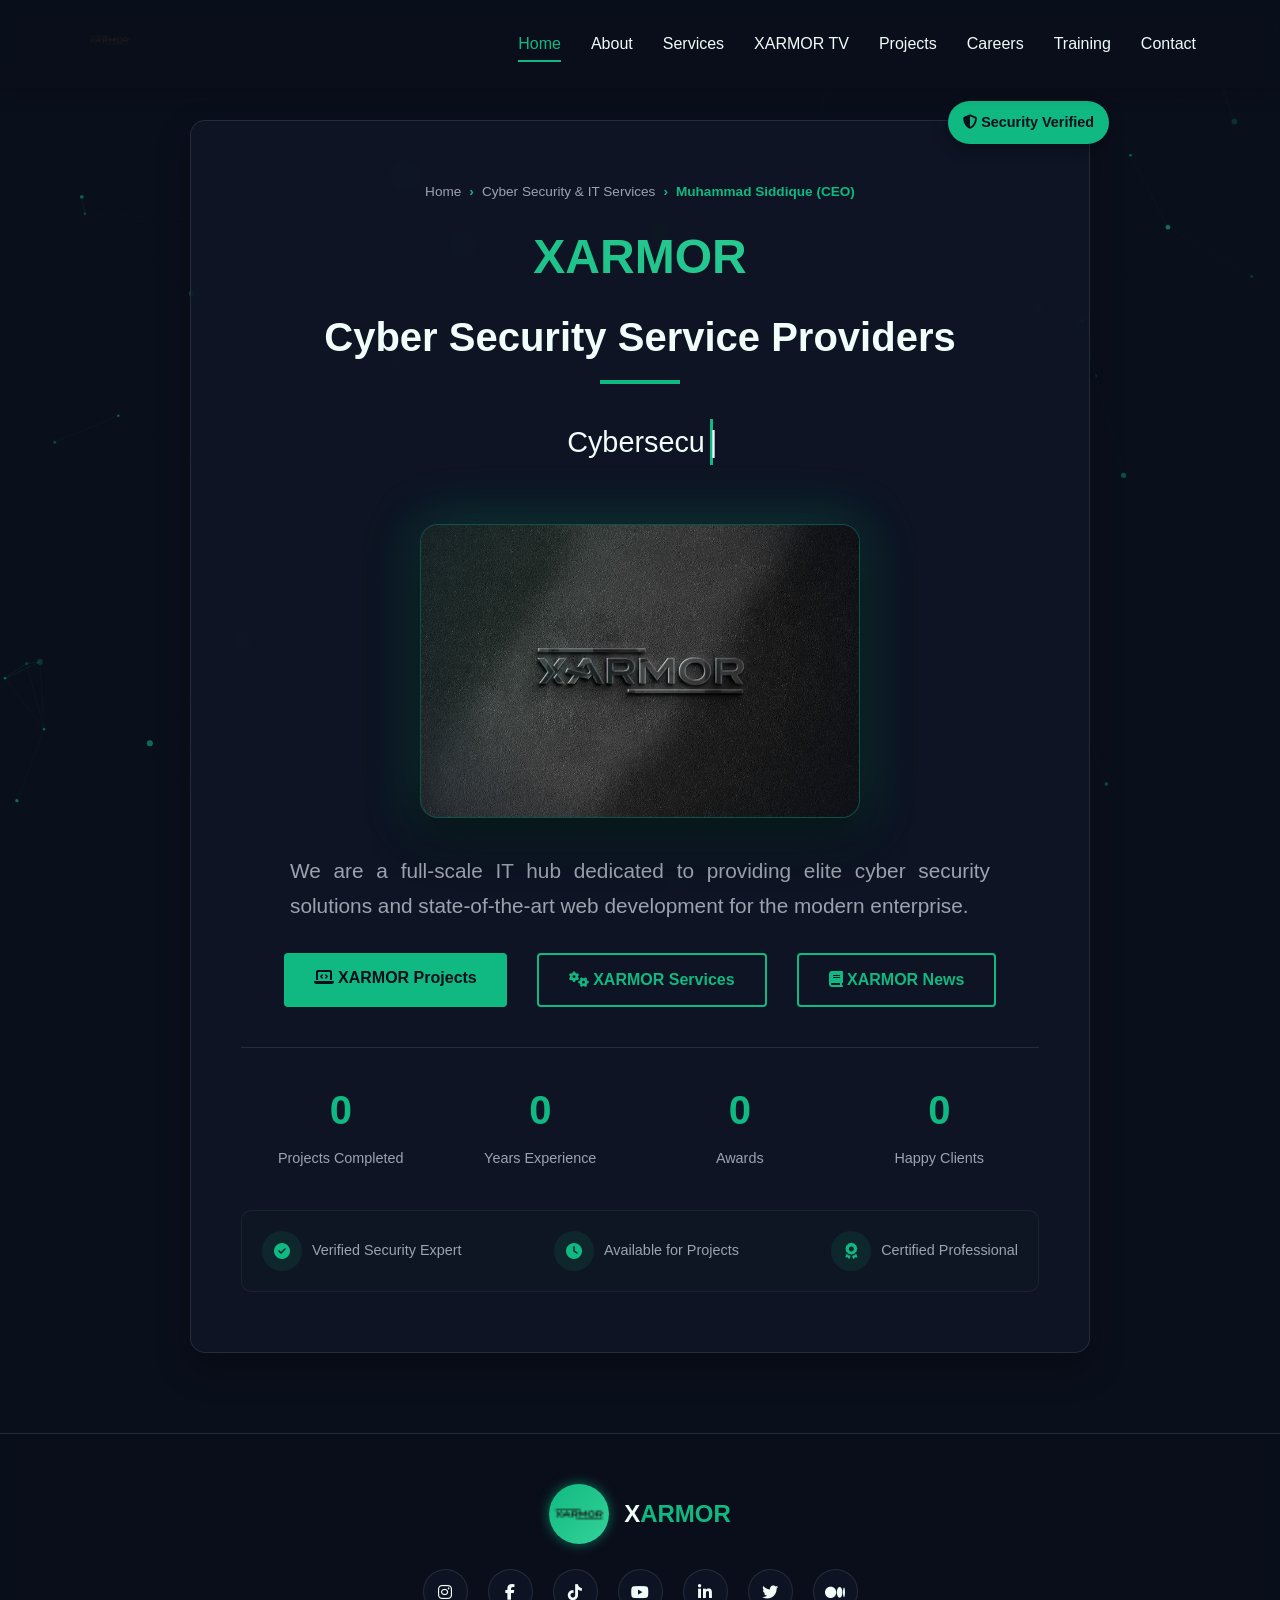
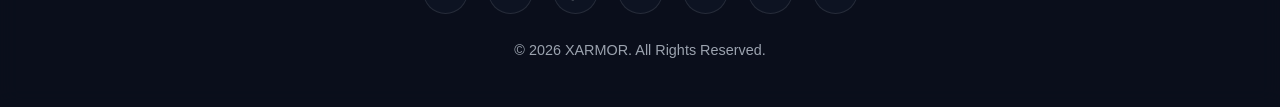
==== commit 1fb5dc82: "Update index.html" ====
--- a/index.html
+++ b/index.html
@@ -56,12 +56,12 @@
       "@graph": [
         {
           "@type": ["Organization", "ProfessionalService"],
-          "@id": "https://siddique.xarmor.org/#organization",
+          "@id": "https://www.xarmor.org/#organization",
           "name": "XARMOR",
           "alternateName": "XARMOR Cyber Security",
-          "url": "https://siddique.xarmor.org/",
-          "logo": "https://siddique.xarmor.org/favicon/android-chrome-512x512.png",
-          "image": "https://siddique.xarmor.org/asserts/logo.jpg",
+          "url": "https://www.xarmor.org/",
+          "logo": "https://www.xarmor.org/favicon/android-chrome-512x512.png",
+          "image": "https://www.xarmor.org/asserts/logo.jpg",
           "description": "XARMOR is a full-scale IT hub and cyber security company providing penetration testing, vulnerability assessment, ethical hacking, IoT security, machine learning and web development.",
           "email": "info@xarmor.org",
           "telephone": "+92-301-336-9414",
@@ -91,7 +91,7 @@
           "description": "Muhammad Siddique is the CEO of XARMOR, an IT expert and cyber security researcher specialising in penetration testing, IoT security and machine learning. UET and UMT alumnus based in Lahore, Pakistan.",
           "url": "https://www.xarmor.org/",
           "image": "https://www.xarmor.org/asserts/siddique.jpg",
-          "worksFor": { "@id": "https://siddique.xarmor.org/#organization" },
+          "worksFor": { "@id": "https://www.xarmor.org/#organization" },
           "alumniOf": [
             { "@type": "CollegeOrUniversity", "name": "University of Engineering and Technology (UET), Lahore" },
             { "@type": "CollegeOrUniversity", "name": "University of Management and Technology (UMT), Lahore" }
@@ -118,8 +118,8 @@
           "@id": "https://www.xarmor.org/#breadcrumb",
           "itemListElement": [
             { "@type": "ListItem", "position": 1, "name": "Home", "item": "https://www.xarmor.org/#home" },
-            { "@type": "ListItem", "position": 2, "name": "Cyber Security & IT Services", "item": "https://siddique.xarmor.org/#services" },
-            { "@type": "ListItem", "position": 3, "name": "Muhammad Siddique (CEO)", "item": "https://siddique.xarmor.org/#about" }
+            { "@type": "ListItem", "position": 2, "name": "Cyber Security & IT Services", "item": "https://www.xarmor.org/#services" },
+            { "@type": "ListItem", "position": 3, "name": "Muhammad Siddique (CEO)", "item": "https://www.xarmor.org/#about" }
           ]
         }
       ]
